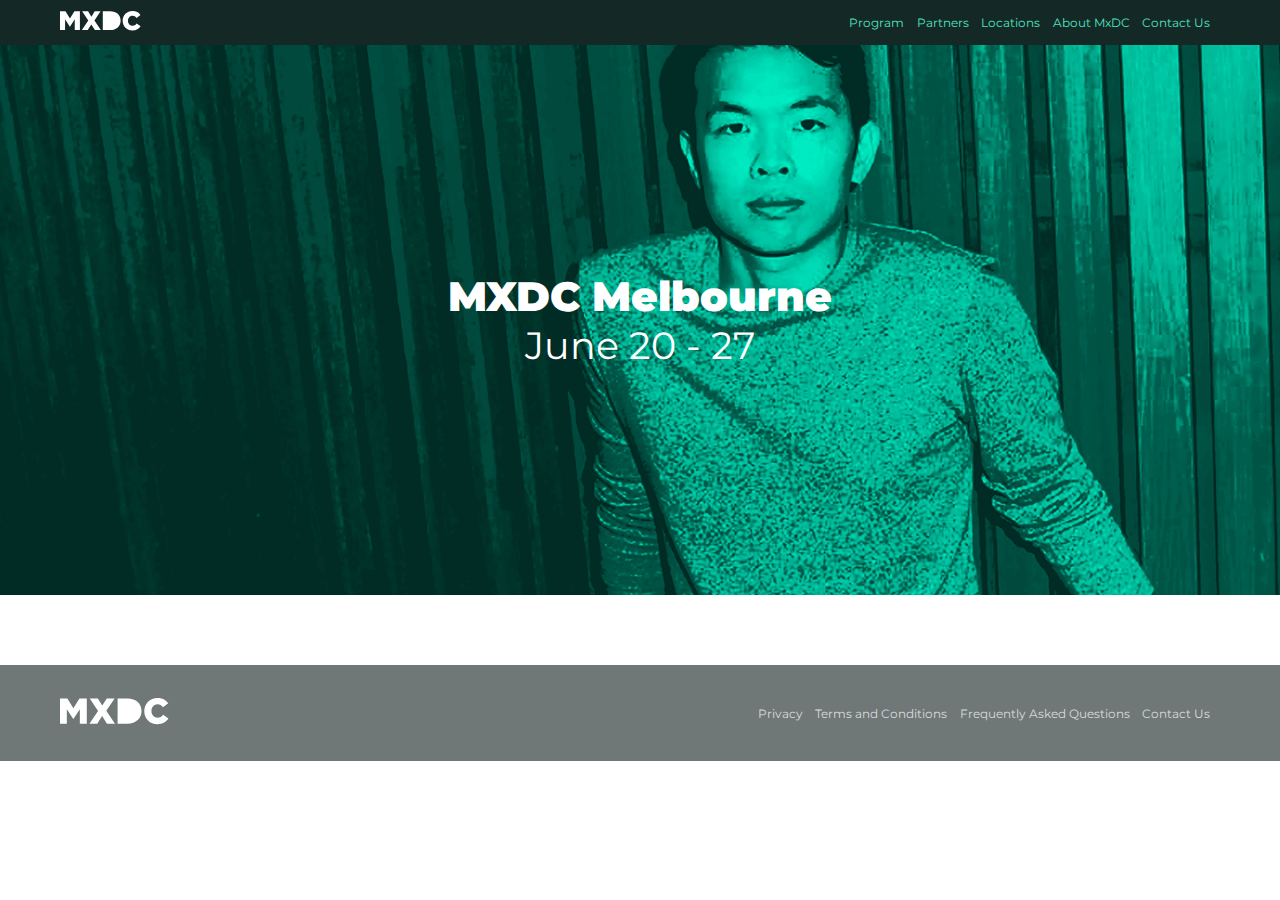
==== index.html @ 79826bea "first commit" ====
<!DOCTYPE html>
<html lang="en">
<head>
    <meta charset="UTF-8">
    <meta name="viewport" content="width=device-width, initial-scale=1.0">
    <link rel="stylesheet" href="styles.css">
    <title>MxDC</title>

</head>
<body>

<header class="header">
    <div class="container">
        <a href="/" class="header-logo">
            <img src="assets/logo.svg" alt="MxDC" />
        </a>
        <nav>
            <a href="#" class="header-menu-toggle hide-for-desktop" id="btn-menu-toggle">
                <span></span>
                <span></span>
                <span></span>
            </a>

            <div class="header-menu">
                <div class="wrapper">
                    <a href="#">Program</a>
                    <a href="#">Partners</a>
                    <a href="#">Locations</a>
                    <a href="#">About MxDC</a>
                    <a href="#">Contact Us</a>
                </div>
            </div>
        </nav>

    </div>

</header>

<section class="hero">
    <div class="container">
        <div class="hero-text">
            <h1>MXDC Melbourne</h1>
            <h2>June 20 - 27</h2>
        </div>

    </div>

</section>

<section class="events">
    <div class="container">
        <div class="event-list" id="event-list">

        </div>
    </div>
</section>


<footer>
    <div class="container">


        <a href="/" class="footere-logo"><img src="assets/logo.svg" alt="MxDC" /></a>
        <div class="footer-links">
            <a href="#">Privacy</a>
            <a href="#">Terms and Conditions</a>
            <a href="#">Frequently Asked Questions</a>
            <a href="#">Contact Us</a>
        </div>

    </div>

</footer>



<script src="scripts.js" defer></script>
</body>
</html>
---- styles.css ----
@import url('https://fonts.googleapis.com/css2?family=Montserrat:wght@400;900&display=swap');
html {
    font-size: 100%;
    -webkit-box-sizing: border-box;
    box-sizing: border-box;

}

*, *::before, *::after {
    -webkit-box-sizing: inherit;
    box-sizing: inherit;
}
body {
    font-size: 0.8em;
    padding-top: 2.8125rem;
    margin: 0;
    font-family: 'Montserrat', sans-serif;
}
/* HELPER */
.container {
    margin: 0 auto;
    padding: 0 20px;
    width: 100%;
    max-width: 1200px;

}

@media (max-width: 63.9375em) {
    .hide-for-mobile {
        display: none;
    }
}
@media (min-width: 64em) {
    .hide-for-desktop {
        display: none;
    }
}
/* HEADER */
header {
    position: fixed;
    top:0;
    margin:0;
    padding: 0;
    width: 100%;
    background-color: #142926;
    z-index:1;
}

.header .container {
    display: flex;
    justify-content: space-between;
    align-items: center;
    height: 2.8125rem;
}
.header-menu-toggle {
    display: inline-block;
}
.header-menu-toggle > span {
    display: block;
    width: 20px;
    height: 2px;
    background-color: #54edc9;
    -webkit-transition: all 300ms ease-in-out;
    transition: all 300ms ease-in-out;
    -webkit-transform-origin: 3px 1px;
    transform-origin: 0 1px;
}

.header-menu-toggle  > span:not(:last-child) {
    margin-bottom: 5px;
}


.header.open .header-menu-toggle > span:first-child {
    -webkit-transform: rotate(45deg);
    transform: rotate(45deg);
}

.header.open .header-menu-toggle > span:nth-child(2) {
    opacity: 0;
}

.header.open .header-menu-toggle > span:last-child {
    -webkit-transform: rotate(-45deg);
    transform: rotate(-45deg);
}
/* mobile height  height: 3.125rem; **/

.header-logo img {
    height: 20px;
}
@media (min-width: 34em) {
    .hide-for-desktop {
        display: none;
    }
}
.header-menu {
    z-index:2;
    display: none;
}
.header.open .header-menu {
    display: flex;
    align-items: center;
    justify-content: center;
    position: absolute;
    top: 2.8125rem;
    left: 0;
    right: 0;
    width: 100%;
    height: 100vh;
    background-color: rgba(20, 41, 38, 0.9);
}

.header.open .header-menu a {
    display: block;
    width: 100%;
    padding: 14px 0;
    font-size: 1.875em;
    text-align: center;
}
@media (min-width: 34em) {
    .header-menu {
        display: block;
    }
    .header-menu a {
        font-size: 12px;
        margin-right: 0.8em;
    }
}
.header-menu a, .header-menu a:focus, .header-menu a:visited {
    text-decoration: underline;
}

.header-menu a, .header-menu a:visited {
    color: #50e3c2;
    text-decoration: none;
}



.hero {
    margin-bottom: 40px;
    height: 250px;
    background-image: url(assets/Mobile_header.png);
    background-position: center;
    background-repeat: no-repeat;
    background-size: cover;
    position: relative;

}
@media (min-width: 34em) {
    .hero {
        height: 100vh;
        max-height: 550px;
        background-image: url(assets/Desktop_header.png);



    }
}
.hero-text {
    text-align: center;
    position: absolute;
    top: 50%;
    left: 50%;
    transform: translate(-50%, -50%);
    color: white;


}
.hero-text h1 {
    margin:0 0 1px 0;
    padding: 0;
    font-weight: 900;
    font-size: 3.1875em;
}
.hero-text h2 {
    margin: 0;
    padding: 0;
    font-weight: normal;
    font-size: 3.0em;
}

.event-list {

}
.event-item {
    display: inline-block;
    width: 100%;
    padding: 0 20px;
}
.event-item img {
    width: 100%;
}

@media only screen and (max-width: 48em) and (min-width: 34em) {
    .event-list {
        display: grid;
        grid-template-columns: 50% 50%;
        margin: 0 -20px;
    }
    .event-list > .event-item:nth-child(2n+2) {
        margin-top: 20px;
    }

}
@media only screen and (min-width: 48.0625em) {
    .event-list {
        display: grid;
        grid-template-columns: 33% 33% 33%;
        margin: 0 -20px;
    }
    .event-list > .event-item:nth-child(3n+2) {
        margin-top: 20px;
    }
    .event-list > .event-item:nth-child(3n+3) {
        margin-top: 40px;
    }
}

footer {

    margin-top: 1.875rem;
    background-color: #6f7877;
}
footer .container {
    height: 6rem;
    display: flex;
    justify-content: space-between;
    align-items: center;
}
.footer-links {
    display: inline-block;

}
.footer-links a {
    width: 100%;
    margin-right: 0.8em;

    font-size: 12px;
    color: #d9dbdb;
    text-decoration: none;
}
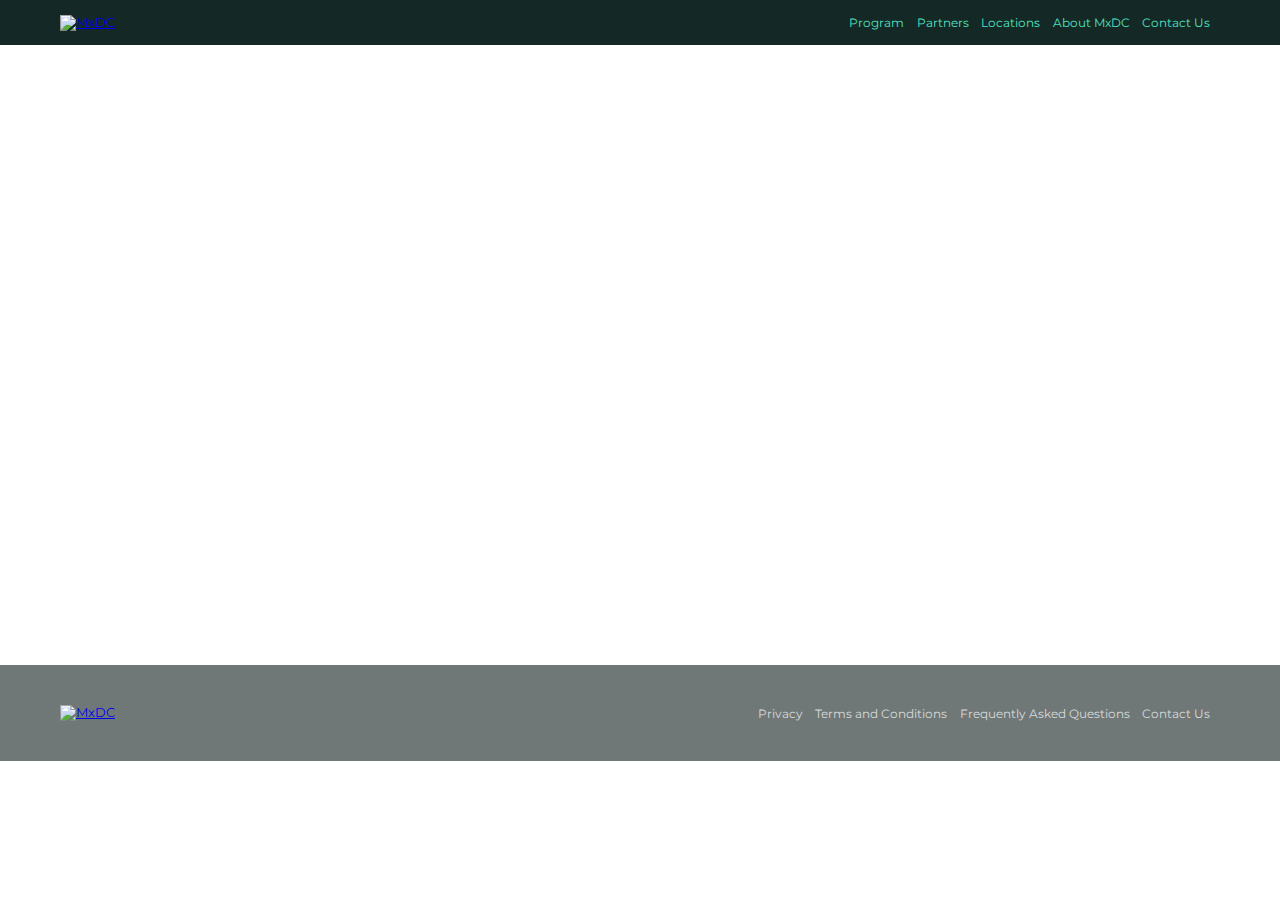
==== commit 213311f2: "commit latest" ====
--- a/index.html
+++ b/index.html
@@ -12,7 +12,7 @@
 <header class="header">
     <div class="container">
         <a href="/" class="header-logo">
-            <img src="assets/logo.svg" alt="MxDC" />
+            <img src="https://raw.githubusercontent.com/rvertulfo/bravo_task/main/assets/logo.svg" alt="MxDC" />
         </a>
         <nav>
             <a href="#" class="header-menu-toggle hide-for-desktop" id="btn-menu-toggle">
@@ -49,9 +49,7 @@
 
 <section class="events">
     <div class="container">
-        <div class="event-list" id="event-list">
-
-        </div>
+        <div class="event-list" id="event-list"> </div>
     </div>
 </section>
 
@@ -60,7 +58,7 @@
     <div class="container">
 
 
-        <a href="/" class="footere-logo"><img src="assets/logo.svg" alt="MxDC" /></a>
+        <a href="/" class="footere-logo"><img src="https://raw.githubusercontent.com/rvertulfo/bravo_task/main/assets/logo.svg" alt="MxDC" /></a>
         <div class="footer-links">
             <a href="#">Privacy</a>
             <a href="#">Terms and Conditions</a>
--- a/styles.css
+++ b/styles.css
@@ -141,7 +141,7 @@
 .hero {
     margin-bottom: 40px;
     height: 250px;
-    background-image: url(assets/Mobile_header.png);
+    background-image: url(https://raw.githubusercontent.com/rvertulfo/bravo_task/main/assets/Mobile_header.png);
     background-position: center;
     background-repeat: no-repeat;
     background-size: cover;
@@ -152,7 +152,7 @@
     .hero {
         height: 100vh;
         max-height: 550px;
-        background-image: url(assets/Desktop_header.png);
+        background-image: url(https://raw.githubusercontent.com/rvertulfo/bravo_task/main/assets/Desktop_header.png);
 
 
 
@@ -182,25 +182,131 @@
 }
 
 .event-list {
-
+   display: block;
 }
 .event-item {
     display: inline-block;
     width: 100%;
-    padding: 0 20px;
-}
-.event-item img {
-    width: 100%;
-}
-
+    padding: 0;
+    margin-bottom: 20px;
+    flex: 1;
+
+
+}
+.event-item-content {
+    display: flex;
+    background-color: #f2f2f2;
+    padding: 0;
+
+
+}
+.event-item-image {
+    position: relative;
+    display: inline-block;
+    width: 30%;
+    max-width: 150px;
+    vertical-align: top;
+    overflow: hidden;
+
+}
+.event-item-text {
+    position: relative;
+    display: inline-block;
+    width: calc(100% - 150px);
+    padding: 12px 25px 10px 15px;
+    min-height: 100px;
+
+}
+.event-item-text::before {
+    content: "";
+    display: block;
+    width: 25px;
+    height: 100%;
+    position: absolute;
+    right: 0;
+    top: 0;
+    bottom: 0;
+    background: url('https://raw.githubusercontent.com/rvertulfo/bravo_task/main/assets/right_chevron.svg') no-repeat center;
+
+}
+.event-item-image img {
+    position: absolute;
+    width: auto;
+    height: 100%;
+    margin-left: 50%;
+    transform: translateX(-50%);
+
+}
+.event-item h3 {
+    font-size: 14px;
+    font-weight: 400;
+    margin: 0 0 10px 0;
+    padding: 0;
+}
+.event-item p {
+    margin: 0;
+    padding: 0;
+    font-size: 11px
+}
+@media only screen and (min-width: 34em) {
+    .event-list {
+        display: flex;
+    }
+    .event-item-text::before {
+        content: "";
+        display: none;
+
+    }
+    .event-item {
+        margin: 0;
+        padding: 0 20px;
+    }
+    .event-item-content {
+        display: block;
+        padding: 0 0 20px 0;
+    }
+    .event-item-image {
+        width: 100%;
+        margin-right: 0;
+    }
+
+    .event-item img {
+        width: 100%;
+        height: auto;
+        max-height: 100%;
+        margin-bottom: 15px;
+
+    }
+    .event-item-text {
+
+        width: 100%;
+        padding: 0;
+
+    }
+    .event-item h3 {
+        font-size: 18px;
+        font-weight: 400;
+        margin: 0;
+        padding: 15px 20px 0 20px;
+    }
+
+    .event-item p {
+       margin: 0;
+        padding: 15px 20px;
+    }
+
+}
 @media only screen and (max-width: 48em) and (min-width: 34em) {
     .event-list {
         display: grid;
         grid-template-columns: 50% 50%;
         margin: 0 -20px;
     }
+    .event-list > .event-item:nth-child(2n+1) {
+        margin-top: 10px;
+    }
     .event-list > .event-item:nth-child(2n+2) {
-        margin-top: 20px;
+        margin-top: 30px;
     }
 
 }
@@ -210,11 +316,14 @@
         grid-template-columns: 33% 33% 33%;
         margin: 0 -20px;
     }
+    .event-list > .event-item:nth-child(3n+1) {
+        margin-top: 10px;
+    }
     .event-list > .event-item:nth-child(3n+2) {
-        margin-top: 20px;
+        margin-top: 30px;
     }
     .event-list > .event-item:nth-child(3n+3) {
-        margin-top: 40px;
+        margin-top: 50px;
     }
 }
 
